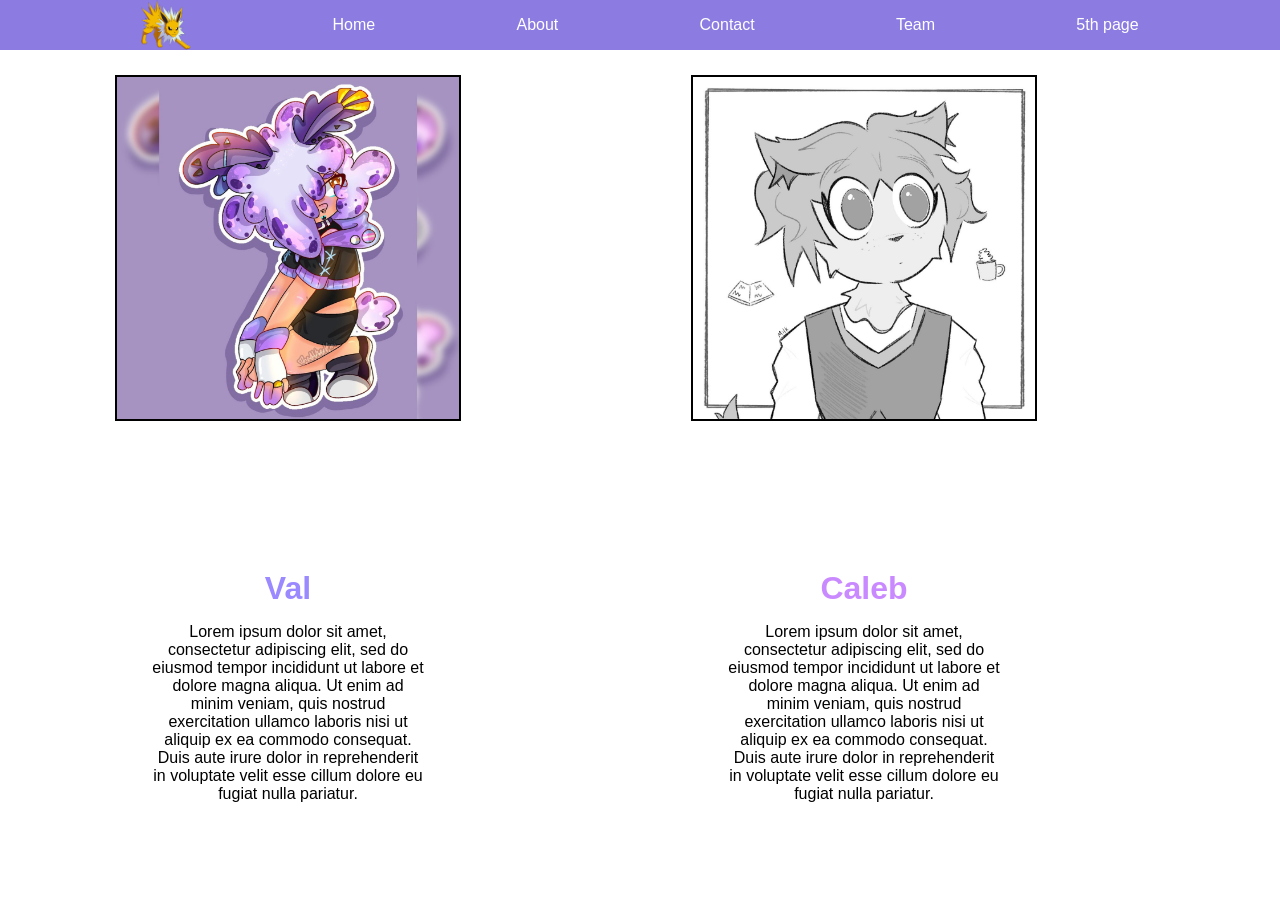
==== about.html @ c2b7446c "push" ====
<!doctype html>
<html lang="en">
  <head>
    <meta charset="UTF-8" />
    <meta http-equiv="X-UA-Compatible" content="IE=edge" />
    <meta name="viewport" content="width=device-width, initial-scale=1.0" />
    <title>About</title>
    <link rel="stylesheet" href="styles.css" />
  </head>
  <body>
    <nav>
      <img src="images/pokemon-png-29.png" alt="logo" />
      <a href="index.html">Home</a>
      <a href="about.html">About</a>
      <a href="contact.html">Contact</a>
      <a href="data.html">Team</a>
      <a href="images.html">5th page</a>
    </nav>
    <div class="about">
      <div class="aboutImageOne">
        <img src="images/thatuserkai.jpg" alt="" />
      </div>
      <div class="aboutImageTwo">
        <img src="images/milkarf.jpg" alt="" />
      </div>
      <div class="aboutTextOne">
        <h1>Val</h1>
        <p>
          Lorem ipsum dolor sit amet, consectetur adipiscing elit, sed do
          eiusmod tempor incididunt ut labore et dolore magna aliqua. Ut enim ad
          minim veniam, quis nostrud exercitation ullamco laboris nisi ut
          aliquip ex ea commodo consequat. Duis aute irure dolor in
          reprehenderit in voluptate velit esse cillum dolore eu fugiat nulla
          pariatur.
        </p>
      </div>
      <div class="aboutTextTwo">
        <h1>Caleb</h1>
        <p>
          Lorem ipsum dolor sit amet, consectetur adipiscing elit, sed do
          eiusmod tempor incididunt ut labore et dolore magna aliqua. Ut enim ad
          minim veniam, quis nostrud exercitation ullamco laboris nisi ut
          aliquip ex ea commodo consequat. Duis aute irure dolor in
          reprehenderit in voluptate velit esse cillum dolore eu fugiat nulla
          pariatur.
        </p>
      </div>
    </div>
  </body>
</html>
---- styles.css ----
* {
 margin: 0;
 padding: 0;
 box-sizing: border-box;
}
html, body {
 height: 100%
}
h1, h2, h3, h4, h5, h6, p {
 margin-bottom: 16px;

 font-family: arial;
}


/*Nav Bar*/
nav {
  height: 50px;
  background-color: #8c7ce2;
  display: flex;
  align-items: center;
  justify-content: space-evenly;
  position: fixed;
  width: 100%;
  font-family: arial;
}
nav a {
  text-decoration: none;
  color: #fff;
}

nav img{
    width: 50px;
    height: 50px;
    overflow: hidden;
}
footer {
    background-color: #8c7ce2;
    width: 100%;
    height: 50px;
    align-content: center;
    justify-items: center;
}
footer p{
    color: white;
}

/*Home Page*/
.content {
    padding-top: 75px;
    margin: 0 auto;
    background: linear-gradient(to right, rgb(155, 138, 255), rgb(221, 143, 255));
    background-color: rgb(76, 211, 211);
    height: 150%;
    width: 90%;
}
.content h1{
    text-align: center;
    width: 40%;
    margin: 0 auto;
    margin-bottom: 50px;
    margin-top: 50px;
    color: white;
}

@keyframes wiggle {
  0% {
    transform: translatey(-10px);
  }
  100% {
    transform: translatey(-10px);
  }
}

.homeImages {
    margin: 0 auto;
    background: linear-gradient(to right, rgb(83, 65, 180), rgb(142, 59, 178));
    width: 95%;
    display: flex;
    justify-content: space-evenly;
    margin-bottom: 25px;
    border-radius: 50px;
}

.homeImages > div{
    background-color: purple;
    width: 220px;
    height: 220px;
    border-radius: 125px;   
}

.homeImages > div img{
    overflow: hidden;
    width: 100%;
    height: 100%;
    object-fit: contain;
    padding-left: 15px;
}

.homeImages > div:hover{
    animation: wiggle 1s;
}

.spacer{
    margin: 0 auto;
    width: 97%;
    height: 5px;
    border-radius: 5px;
    background-color: white;
}

.about{
    padding-top: 75px;
    width: 90%;
    height: 100%;
    justify-self: center;
    display: grid;
    grid-template-columns: 1fr 1fr;
    grid-template-rows: 1.5fr 1fr;
}

.aboutImageOne{
    justify-content: center;
}

.aboutImageOne img{
    overflow: hidden;
    width: 60%;
    height: auto;
    display: block;
    margin: 0 auto;
    border: 2px solid black;
}

.aboutImageTwo{
    justify-content: center;
}

.aboutImageTwo img{
    overflow: hidden;
    width: 60%;
    height: auto;
    margin: 0 auto;
    display: block;
    margin: 0 auto;
    border: 2px solid black;
}

.aboutTextOne{
    font-family: arial;
    padding-left: 150px;
    padding-right: 150px;
    text-align: center;
}

.aboutTextTwo{
    font-family: arial;
    padding-left: 150px;
    padding-right: 150px;
    text-align: center;
}

.aboutTextOne h1{
   color:rgb(155, 138, 255)
}

.aboutTextTwo h1{
    color:rgb(202, 138, 255)
}

.contactBox{
    background: linear-gradient(to right, rgb(155, 138, 255), rgb(221, 143, 255));
    width: 75%;
    height: 100%;
    padding-top: 75px;
    justify-self: center;
    display: block;
}

.contactBox form{
    display: flex;
    flex-direction: column;
    align-items: center;
    font-family: arial;
    color: white;
    padding-top: 100px;
}

.contactBox form input{
    width: 50%;
    height: 40px;
    margin-bottom: 20px;
    border-radius: 100px;
    border: none;
    padding-left: 10px;
}

.contactBox form label{
    padding-bottom: 10px;
}

.contactBox form button{
    margin-top: 60px;
    width: 25%;
    height: 40px;
    border-radius: 100px;
    border: none;
    background-color: rgb(255, 255, 255);
    font-family: arial;
    font-size: 16px;
    color: rgb(129, 59, 182);
}

.contactBox textarea{
    width: 50%;
    height: 40px;
    margin-top: 10px;
    border-radius: 20px;
    border: none;
    padding: 10px;
}

@keyframes appear {
    0% {
        opacity: 0;
    }
    100% {
        opacity: 1;
    }

}

.sticker > div{
    position: absolute;
    width: 150px;
    height: 150px;
    border-radius: 100px;
    animation: appear 2s;
}

.sticker > div img{
    width: 100%;
    height: 100%;
    object-fit: contain;
    padding-left: 15px;
}

.sticker > div:hover{
    transform: scale(1.1);
}

.stickerOne{
    top: 10vh; left: 16vw;
    transform: rotate(15deg);
}

.stickerTwo{
    top: 35vh; left: 74vw;
    transform: rotate(-15deg);
}

.stickerThree{
    top: 70vh; left: 16vw;
    transform: rotate(15deg);
}
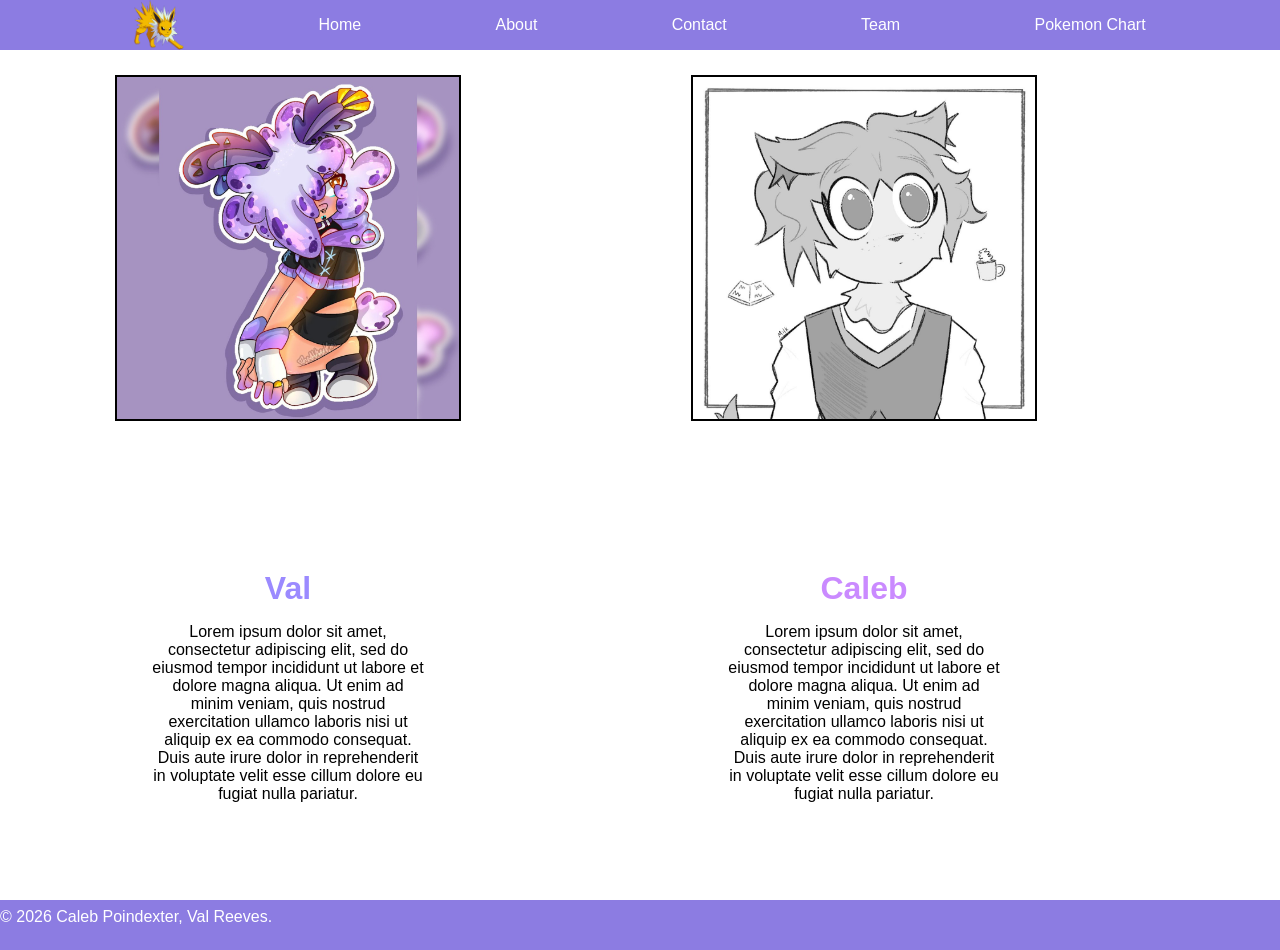
==== commit 91294b5d: "push" ====
--- a/about.html
+++ b/about.html
@@ -10,11 +10,11 @@
   <body>
     <nav>
       <img src="images/pokemon-png-29.png" alt="logo" />
-      <a href="index.html">Home</a>
+      <a href="data.html">Home</a>
       <a href="about.html">About</a>
       <a href="contact.html">Contact</a>
-      <a href="data.html">Team</a>
-      <a href="images.html">5th page</a>
+      <a href="index.html">Team</a>
+      <a href="images.html">Pokemon Chart</a>
     </nav>
     <div class="about">
       <div class="aboutImageOne">
@@ -46,5 +46,8 @@
         </p>
       </div>
     </div>
+    <footer>
+      <p>&copy; 2026 Caleb Poindexter, Val Reeves.</p>
+    </footer>
   </body>
 </html>
--- a/styles.css
+++ b/styles.css
@@ -52,7 +52,7 @@
     background: linear-gradient(to right, rgb(155, 138, 255), rgb(221, 143, 255));
     background-color: rgb(76, 211, 211);
     height: 150%;
-    width: 90%;
+    width: 100%;
 }
 .content h1{
     text-align: center;
@@ -61,6 +61,57 @@
     margin-bottom: 50px;
     margin-top: 50px;
     color: white;
+}
+
+.hero {
+    background: linear-gradient(to right, rgb(83, 65, 180), rgb(142, 59, 178));
+    width: 75%;
+    height: 400px;
+    justify-self: center;
+}
+
+.hero img{
+    object-fit: scale-down;
+    overflow: hidden;
+    width: 100%;
+    height: 100%;
+}
+
+.content button{
+    display: block;
+    margin: 0 auto;
+    margin-top: 50px;
+    width: 25%;
+    height: 40px;
+    border-radius: 100px;
+    border: none;
+    background-color: rgb(255, 255, 255);
+    font-family: arial;
+    font-size: 16px;
+    color: rgb(129, 59, 182);
+}
+
+.content button a{
+    text-decoration: none;
+}
+
+.chart{
+    justify-self: center;
+    padding-top: 75px;
+    width: 75%;
+    height: 100%;
+}
+
+.chart img{
+    margin-top: -75px;
+    object-fit: contain;
+    overflow: hidden;
+    width: 100%;
+    height: 100%;
+}
+
+.chart button{
+    margin-top: 15px;
 }
 
 @keyframes wiggle {
@@ -75,7 +126,7 @@
 .homeImages {
     margin: 0 auto;
     background: linear-gradient(to right, rgb(83, 65, 180), rgb(142, 59, 178));
-    width: 95%;
+    width: 75%;
     display: flex;
     justify-content: space-evenly;
     margin-bottom: 25px;
@@ -83,9 +134,9 @@
 }
 
 .homeImages > div{
-    background-color: purple;
-    width: 220px;
-    height: 220px;
+    background-color: rgb(212, 38, 212);
+    width: 200px;
+    height: 200px;
     border-radius: 125px;   
 }
 
@@ -103,7 +154,7 @@
 
 .spacer{
     margin: 0 auto;
-    width: 97%;
+    width: 75%;
     height: 5px;
     border-radius: 5px;
     background-color: white;
@@ -170,11 +221,19 @@
 
 .contactBox{
     background: linear-gradient(to right, rgb(155, 138, 255), rgb(221, 143, 255));
-    width: 75%;
+    width: 100%;
     height: 100%;
     padding-top: 75px;
     justify-self: center;
     display: block;
+}
+
+.contactBox h1{
+    text-align: center;
+    width: 40%;
+    margin: 0 auto;
+    margin-top: 50px;
+    color: white;
 }
 
 .contactBox form{
@@ -183,11 +242,11 @@
     align-items: center;
     font-family: arial;
     color: white;
-    padding-top: 100px;
+    padding-top: 40px;
 }
 
 .contactBox form input{
-    width: 50%;
+    width: 40%;
     height: 40px;
     margin-bottom: 20px;
     border-radius: 100px;
@@ -250,16 +309,16 @@
 }
 
 .stickerOne{
-    top: 10vh; left: 16vw;
+    top: 10vh; left: 12vw;
     transform: rotate(15deg);
 }
 
 .stickerTwo{
-    top: 35vh; left: 74vw;
+    top: 35vh; left: 78vw;
     transform: rotate(-15deg);
 }
 
 .stickerThree{
-    top: 70vh; left: 16vw;
+    top: 70vh; left: 12vw;
     transform: rotate(15deg);
 }
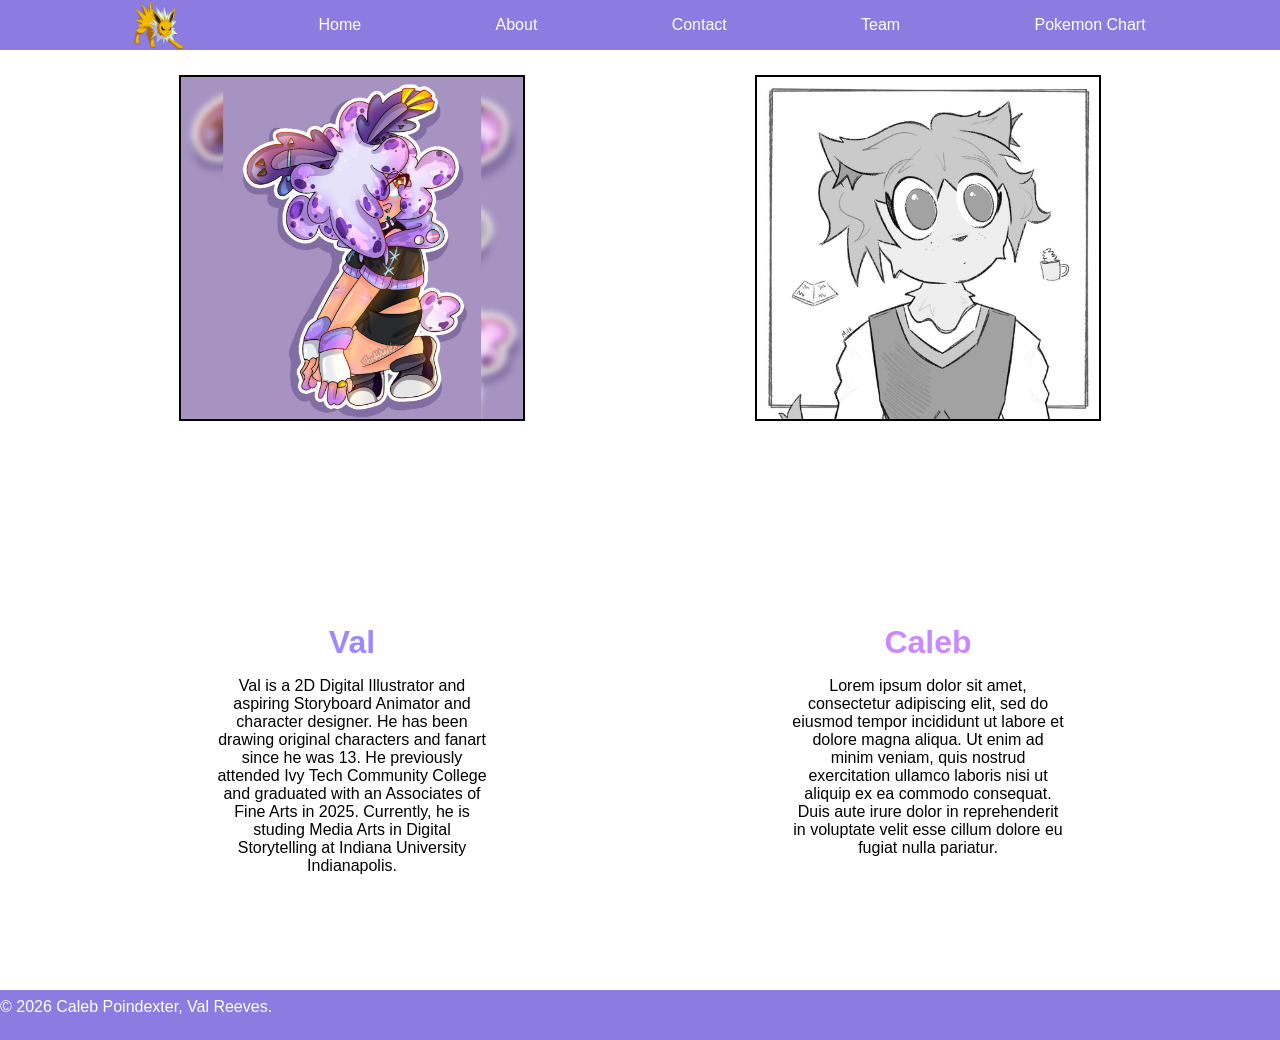
==== commit 6ee2d8ef: "updates" ====
--- a/about.html
+++ b/about.html
@@ -26,12 +26,7 @@
       <div class="aboutTextOne">
         <h1>Val</h1>
         <p>
-          Lorem ipsum dolor sit amet, consectetur adipiscing elit, sed do
-          eiusmod tempor incididunt ut labore et dolore magna aliqua. Ut enim ad
-          minim veniam, quis nostrud exercitation ullamco laboris nisi ut
-          aliquip ex ea commodo consequat. Duis aute irure dolor in
-          reprehenderit in voluptate velit esse cillum dolore eu fugiat nulla
-          pariatur.
+          Val is a 2D Digital Illustrator and aspiring Storyboard Animator and character designer. He has been drawing original characters and fanart since he was 13. He previously attended Ivy Tech Community College and graduated with an Associates of Fine Arts in 2025. Currently, he is studing Media Arts in Digital Storytelling at Indiana University Indianapolis. 
         </p>
       </div>
       <div class="aboutTextTwo">
--- a/styles.css
+++ b/styles.css
@@ -47,11 +47,11 @@
 
 /*Home Page*/
 .content {
-    padding-top: 75px;
+    padding-top: 40px;
     margin: 0 auto;
     background: linear-gradient(to right, rgb(155, 138, 255), rgb(221, 143, 255));
     background-color: rgb(76, 211, 211);
-    height: 150%;
+    height: 115%;
     width: 100%;
 }
 .content h1{
@@ -64,8 +64,7 @@
 }
 
 .hero {
-    background: linear-gradient(to right, rgb(83, 65, 180), rgb(142, 59, 178));
-    width: 75%;
+    background: linear-gradient(to right, rgba(82, 65, 180, 0.494), rgba(142, 59, 178, 0.489));
     height: 400px;
     justify-self: center;
 }
@@ -97,8 +96,8 @@
 
 .chart{
     justify-self: center;
-    padding-top: 75px;
-    width: 75%;
+    padding-top: 100px;
+    padding-bottom: 25px;
     height: 100%;
 }
 
@@ -161,10 +160,10 @@
 }
 
 .about{
+    margin: 0 auto;
     padding-top: 75px;
     width: 90%;
-    height: 100%;
-    justify-self: center;
+    height: 110%;
     display: grid;
     grid-template-columns: 1fr 1fr;
     grid-template-rows: 1.5fr 1fr;
@@ -278,6 +277,13 @@
     border: none;
     padding: 10px;
 }
+#contactText{
+    color: white;
+    padding-top: 15px;
+    margin: 0 auto;
+    text-align: center;
+    width: 35%;
+}
 
 @keyframes appear {
     0% {
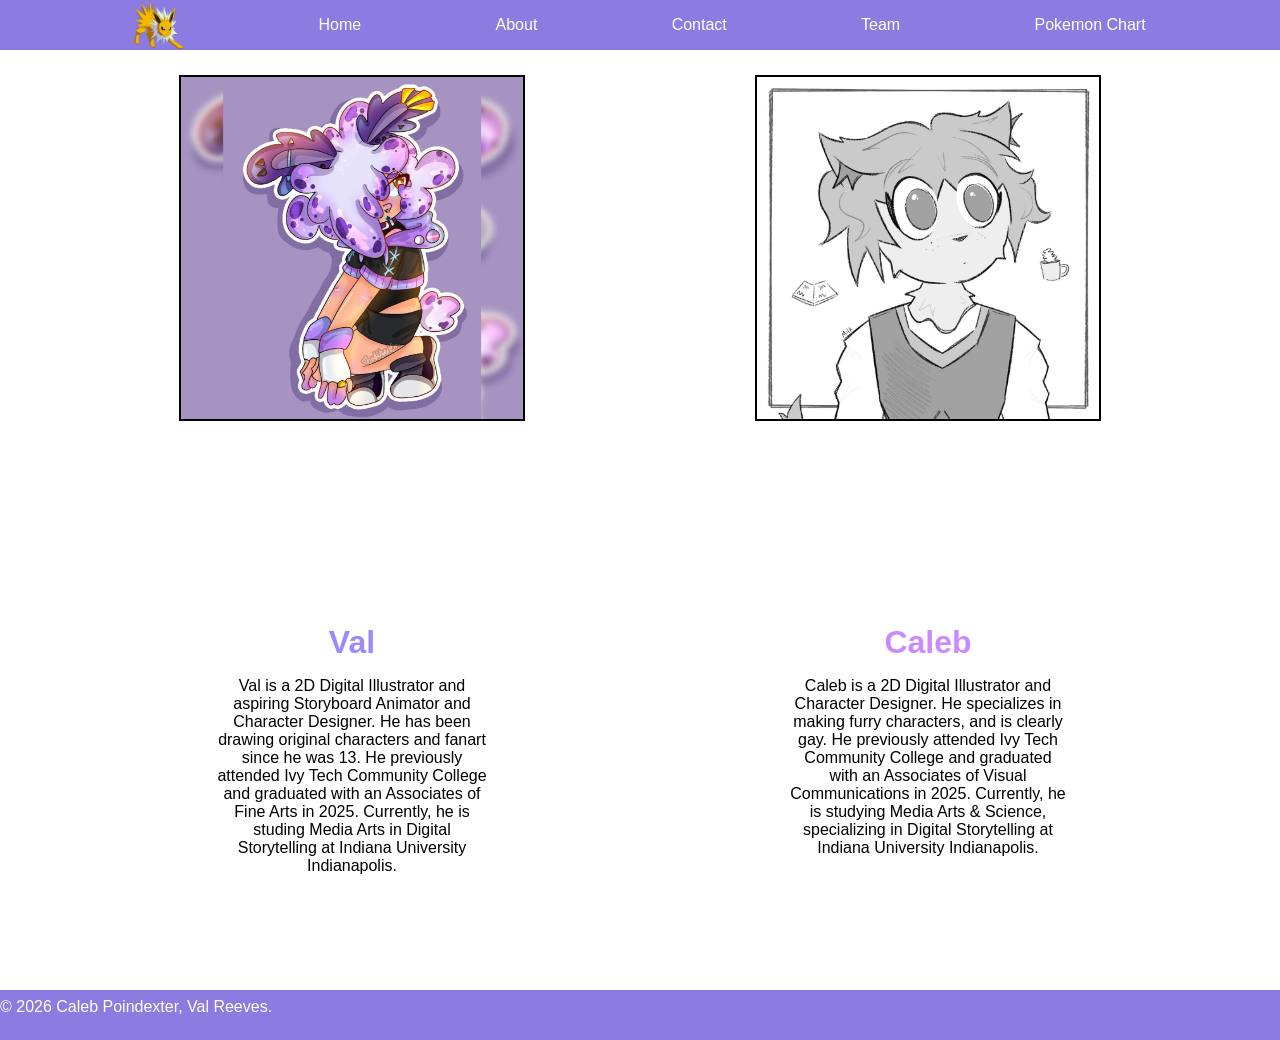
==== commit 3d623bfc: "push" ====
--- a/about.html
+++ b/about.html
@@ -26,18 +26,23 @@
       <div class="aboutTextOne">
         <h1>Val</h1>
         <p>
-          Val is a 2D Digital Illustrator and aspiring Storyboard Animator and character designer. He has been drawing original characters and fanart since he was 13. He previously attended Ivy Tech Community College and graduated with an Associates of Fine Arts in 2025. Currently, he is studing Media Arts in Digital Storytelling at Indiana University Indianapolis. 
+          Val is a 2D Digital Illustrator and aspiring Storyboard Animator and
+          Character Designer. He has been drawing original characters and fanart
+          since he was 13. He previously attended Ivy Tech Community College and
+          graduated with an Associates of Fine Arts in 2025. Currently, he is
+          studing Media Arts in Digital Storytelling at Indiana University
+          Indianapolis.
         </p>
       </div>
       <div class="aboutTextTwo">
         <h1>Caleb</h1>
         <p>
-          Lorem ipsum dolor sit amet, consectetur adipiscing elit, sed do
-          eiusmod tempor incididunt ut labore et dolore magna aliqua. Ut enim ad
-          minim veniam, quis nostrud exercitation ullamco laboris nisi ut
-          aliquip ex ea commodo consequat. Duis aute irure dolor in
-          reprehenderit in voluptate velit esse cillum dolore eu fugiat nulla
-          pariatur.
+          Caleb is a 2D Digital Illustrator and Character Designer. He
+          specializes in making furry characters, and is clearly gay. He
+          previously attended Ivy Tech Community College and graduated with an
+          Associates of Visual Communications in 2025. Currently, he is studying
+          Media Arts & Science, specializing in Digital Storytelling at Indiana
+          University Indianapolis.
         </p>
       </div>
     </div>
--- a/styles.css
+++ b/styles.css
@@ -23,6 +23,7 @@
   position: fixed;
   width: 100%;
   font-family: arial;
+  z-index: 2;
 }
 nav a {
   text-decoration: none;
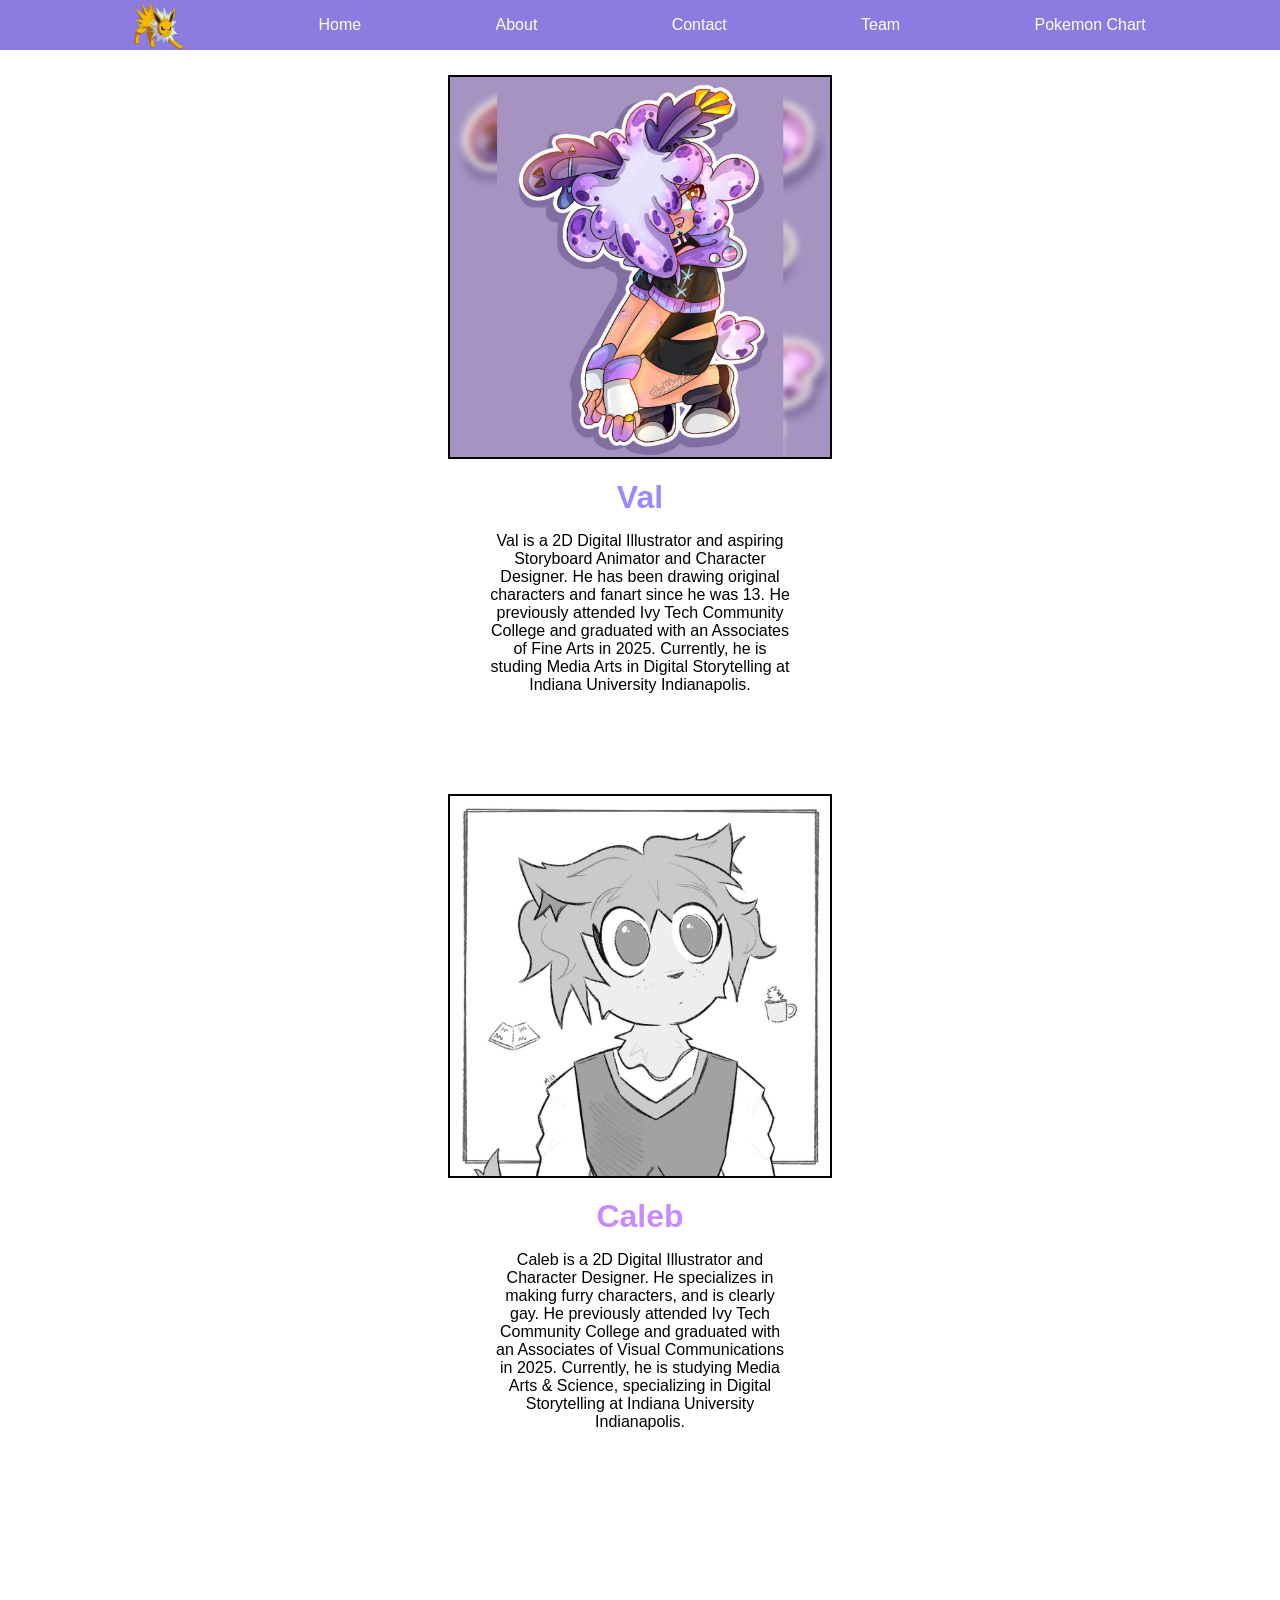
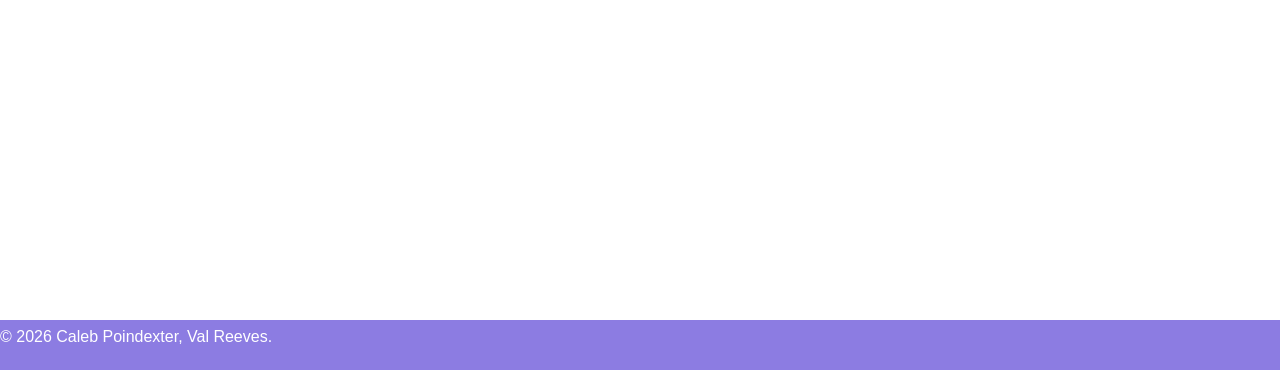
==== commit 8e542372: "push" ====
--- a/about.html
+++ b/about.html
@@ -7,7 +7,7 @@
     <title>About</title>
     <link rel="stylesheet" href="styles.css" />
   </head>
-  <body>
+  <body class="aboutBody">
     <nav>
       <img src="images/pokemon-png-29.png" alt="logo" />
       <a href="data.html">Home</a>
@@ -20,9 +20,6 @@
       <div class="aboutImageOne">
         <img src="images/thatuserkai.jpg" alt="" />
       </div>
-      <div class="aboutImageTwo">
-        <img src="images/milkarf.jpg" alt="" />
-      </div>
       <div class="aboutTextOne">
         <h1>Val</h1>
         <p>
@@ -33,6 +30,9 @@
           studing Media Arts in Digital Storytelling at Indiana University
           Indianapolis.
         </p>
+      </div>
+      <div class="aboutImageTwo">
+        <img src="images/milkarf.jpg" alt="" />
       </div>
       <div class="aboutTextTwo">
         <h1>Caleb</h1>
--- a/styles.css
+++ b/styles.css
@@ -11,6 +11,7 @@
 
  font-family: arial;
 }
+
 
 
 /*Nav Bar*/
@@ -98,7 +99,7 @@
 .chart{
     justify-self: center;
     padding-top: 100px;
-    padding-bottom: 25px;
+    padding-bottom: 105px;
     height: 100%;
 }
 
@@ -110,8 +111,21 @@
     height: 100%;
 }
 
-.chart button{
-    margin-top: 15px;
+.chart a{
+    align-content: center;
+    text-align: center;
+    text-decoration: none;
+    display: block;
+    margin: 0 auto;
+    margin-top: 50px;
+    width: 25%;
+    height: 40px;
+    border-radius: 100px;
+    border: none;
+    background-color: rgb(255, 255, 255);
+    font-family: arial;
+    font-size: 16px;
+    color: rgb(129, 59, 182);
 }
 
 @keyframes wiggle {
@@ -163,20 +177,19 @@
 .about{
     margin: 0 auto;
     padding-top: 75px;
-    width: 90%;
-    height: 110%;
-    display: grid;
-    grid-template-columns: 1fr 1fr;
-    grid-template-rows: 1.5fr 1fr;
+    margin-bottom: 30px;
+    width: auto;
+    height: 100%;
 }
 
 .aboutImageOne{
     justify-content: center;
+    margin-bottom: 20px;
 }
 
 .aboutImageOne img{
     overflow: hidden;
-    width: 60%;
+    width: 30%;
     height: auto;
     display: block;
     margin: 0 auto;
@@ -184,12 +197,14 @@
 }
 
 .aboutImageTwo{
+    margin-top: 100px;
     justify-content: center;
+    margin-bottom: 20px;
 }
 
 .aboutImageTwo img{
     overflow: hidden;
-    width: 60%;
+    width: 30%;
     height: auto;
     margin: 0 auto;
     display: block;
@@ -198,16 +213,17 @@
 }
 
 .aboutTextOne{
-    font-family: arial;
-    padding-left: 150px;
-    padding-right: 150px;
+    /*background-color: blue;*/
+    margin: 0 auto;
+    width: 300px;
+    font-family: arial;
     text-align: center;
 }
 
 .aboutTextTwo{
-    font-family: arial;
-    padding-left: 150px;
-    padding-right: 150px;
+    margin: 0 auto;
+    width: 300px;
+    font-family: arial;
     text-align: center;
 }
 
@@ -217,6 +233,10 @@
 
 .aboutTextTwo h1{
     color:rgb(202, 138, 255)
+}
+
+.aboutBody{
+    height: 210%;
 }
 
 .contactBox{
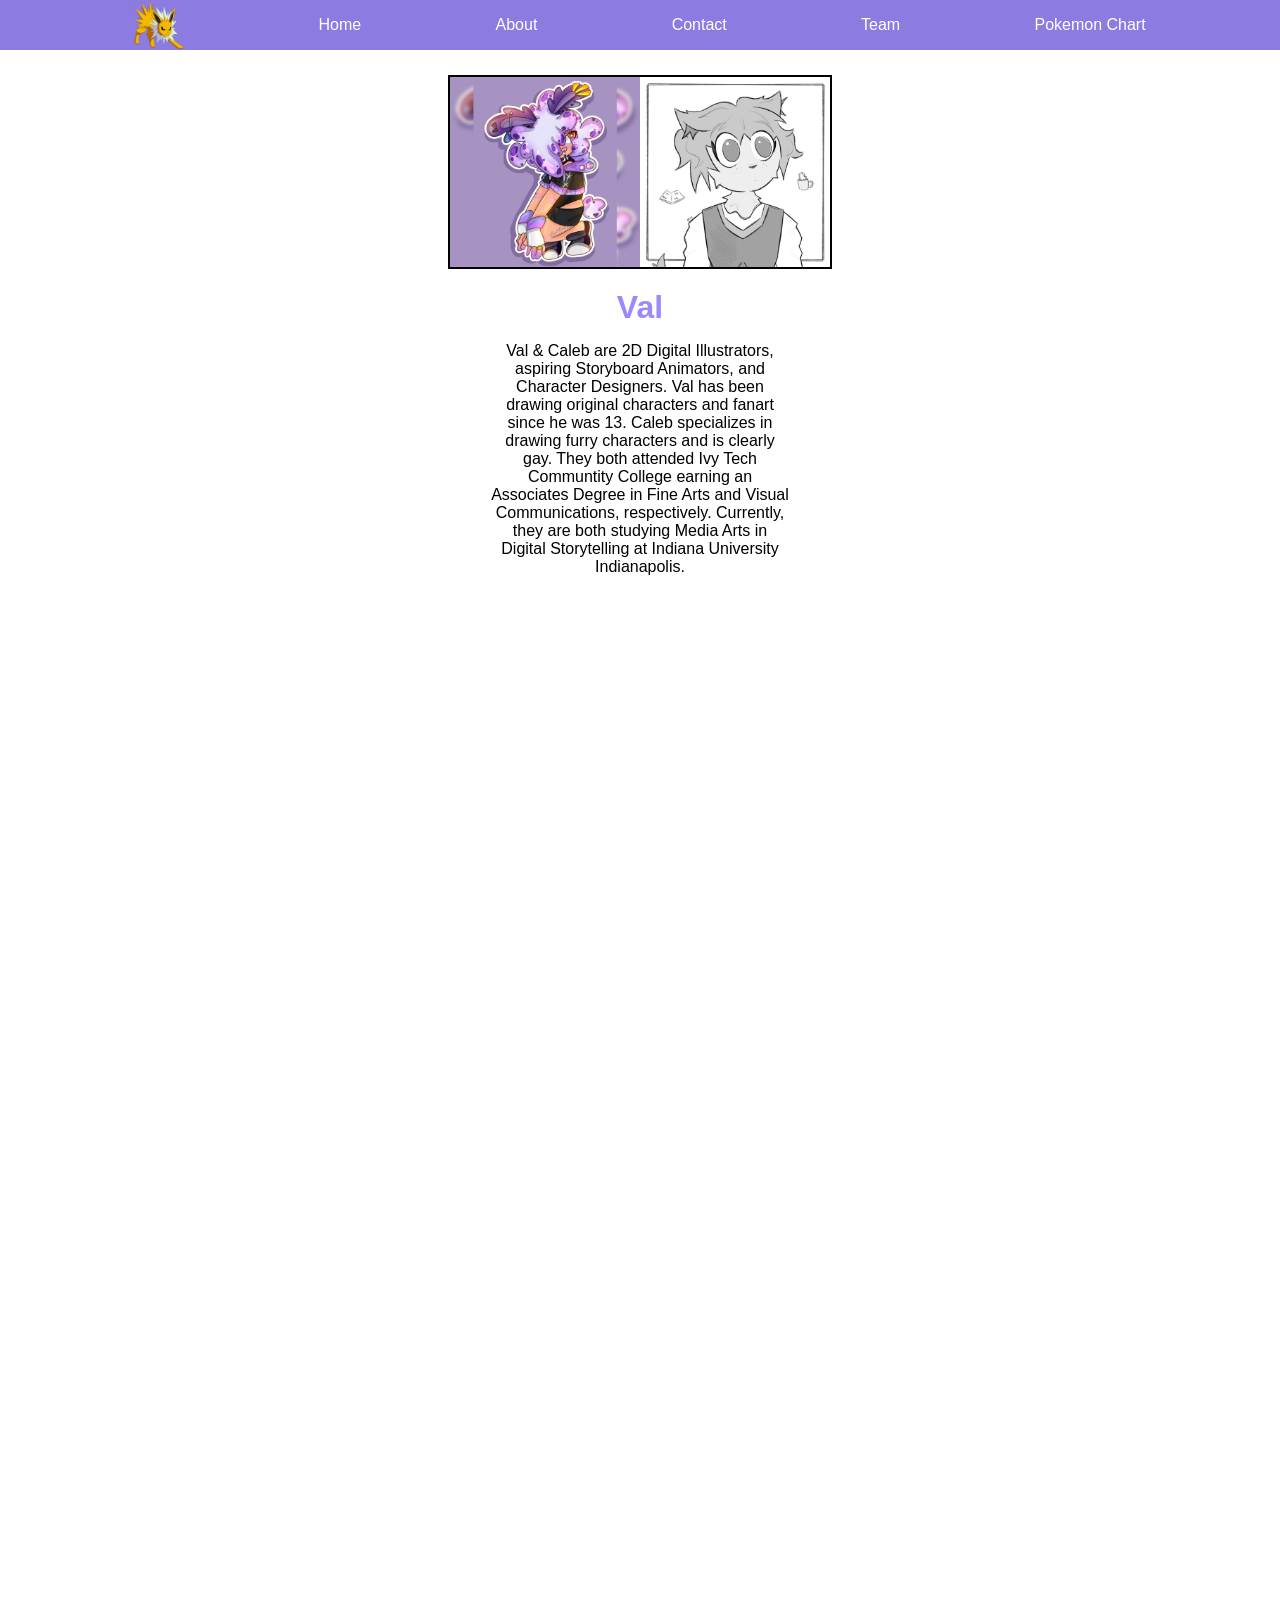
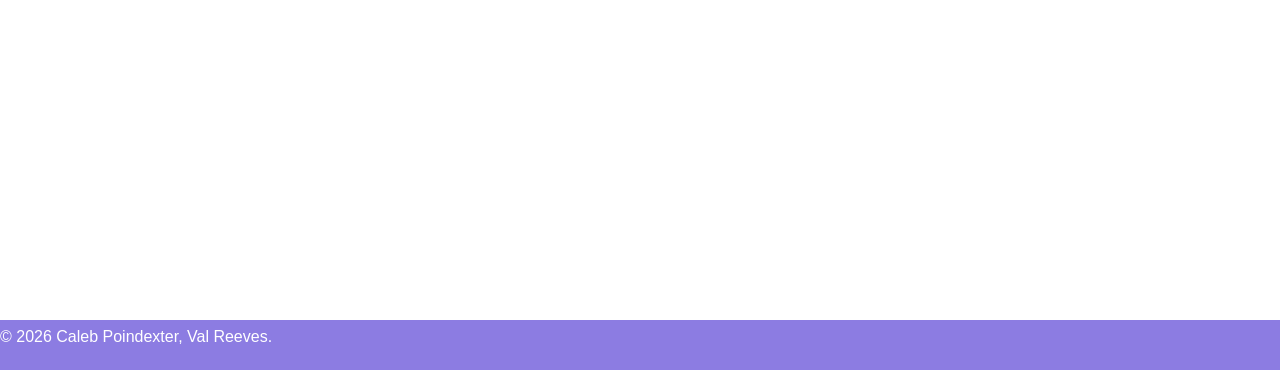
==== commit ef15dcae: "push" ====
--- a/about.html
+++ b/about.html
@@ -17,32 +17,19 @@
       <a href="images.html">Pokemon Chart</a>
     </nav>
     <div class="about">
-      <div class="aboutImageOne">
-        <img src="images/thatuserkai.jpg" alt="" />
+      <div class="aboutImage">
+        <img src="images/image.png" alt="" />
       </div>
-      <div class="aboutTextOne">
+      <div class="aboutText">
         <h1>Val</h1>
         <p>
-          Val is a 2D Digital Illustrator and aspiring Storyboard Animator and
-          Character Designer. He has been drawing original characters and fanart
-          since he was 13. He previously attended Ivy Tech Community College and
-          graduated with an Associates of Fine Arts in 2025. Currently, he is
-          studing Media Arts in Digital Storytelling at Indiana University
-          Indianapolis.
-        </p>
-      </div>
-      <div class="aboutImageTwo">
-        <img src="images/milkarf.jpg" alt="" />
-      </div>
-      <div class="aboutTextTwo">
-        <h1>Caleb</h1>
-        <p>
-          Caleb is a 2D Digital Illustrator and Character Designer. He
-          specializes in making furry characters, and is clearly gay. He
-          previously attended Ivy Tech Community College and graduated with an
-          Associates of Visual Communications in 2025. Currently, he is studying
-          Media Arts & Science, specializing in Digital Storytelling at Indiana
-          University Indianapolis.
+          Val & Caleb are 2D Digital Illustrators, aspiring Storyboard
+          Animators, and Character Designers. Val has been drawing original
+          characters and fanart since he was 13. Caleb specializes in drawing
+          furry characters and is clearly gay. They both attended Ivy Tech
+          Communtity College earning an Associates Degree in Fine Arts and
+          Visual Communications, respectively. Currently, they are both studying
+          Media Arts in Digital Storytelling at Indiana University Indianapolis.
         </p>
       </div>
     </div>
--- a/styles.css
+++ b/styles.css
@@ -182,12 +182,12 @@
     height: 100%;
 }
 
-.aboutImageOne{
+.aboutImage{
     justify-content: center;
     margin-bottom: 20px;
 }
 
-.aboutImageOne img{
+.aboutImage img{
     overflow: hidden;
     width: 30%;
     height: auto;
@@ -196,23 +196,7 @@
     border: 2px solid black;
 }
 
-.aboutImageTwo{
-    margin-top: 100px;
-    justify-content: center;
-    margin-bottom: 20px;
-}
-
-.aboutImageTwo img{
-    overflow: hidden;
-    width: 30%;
-    height: auto;
-    margin: 0 auto;
-    display: block;
-    margin: 0 auto;
-    border: 2px solid black;
-}
-
-.aboutTextOne{
+.aboutText{
     /*background-color: blue;*/
     margin: 0 auto;
     width: 300px;
@@ -220,23 +204,39 @@
     text-align: center;
 }
 
-.aboutTextTwo{
-    margin: 0 auto;
-    width: 300px;
-    font-family: arial;
-    text-align: center;
-}
-
-.aboutTextOne h1{
+
+.aboutText h1{
    color:rgb(155, 138, 255)
-}
-
-.aboutTextTwo h1{
-    color:rgb(202, 138, 255)
 }
 
 .aboutBody{
     height: 210%;
+}
+
+@media (max-width: 600px) {
+    .aboutBody{
+        height: 115%;
+    }
+}
+
+@media (max-width: 600px) {
+    .sticker{
+        display: none;
+    }
+    
+}
+
+@media (max-width: 600px) {
+    .homeImages > div{
+        width: 100px;
+        height: auto;
+    }
+}
+
+@media (max-width: 600px) {
+    .hero{
+        height: 30%;
+    }
 }
 
 .contactBox{
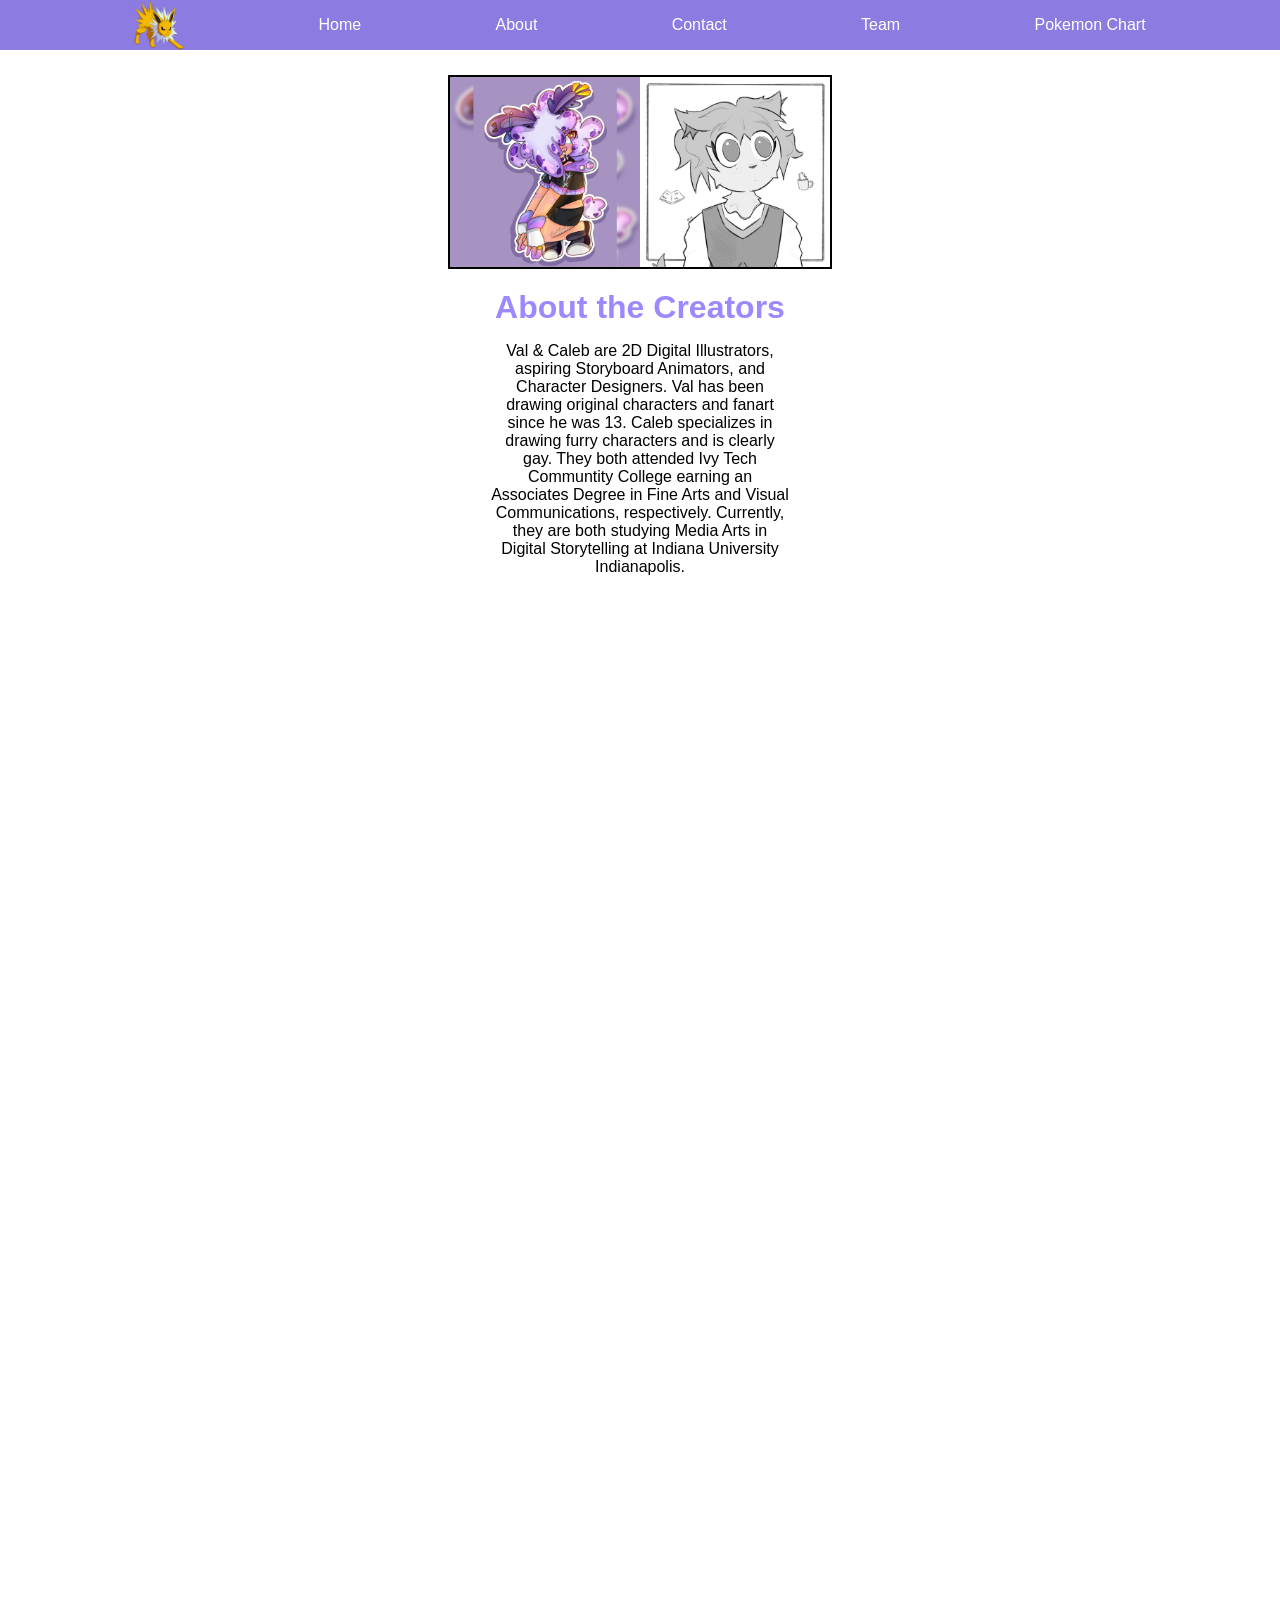
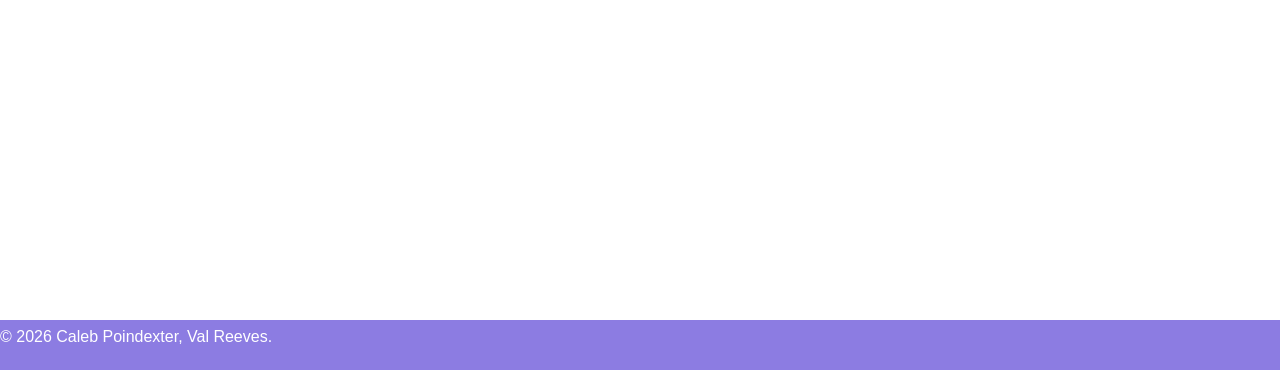
==== commit f9655805: "api" ====
--- a/about.html
+++ b/about.html
@@ -21,7 +21,7 @@
         <img src="images/image.png" alt="" />
       </div>
       <div class="aboutText">
-        <h1>Val</h1>
+        <h1>About the Creators</h1>
         <p>
           Val & Caleb are 2D Digital Illustrators, aspiring Storyboard
           Animators, and Character Designers. Val has been drawing original
